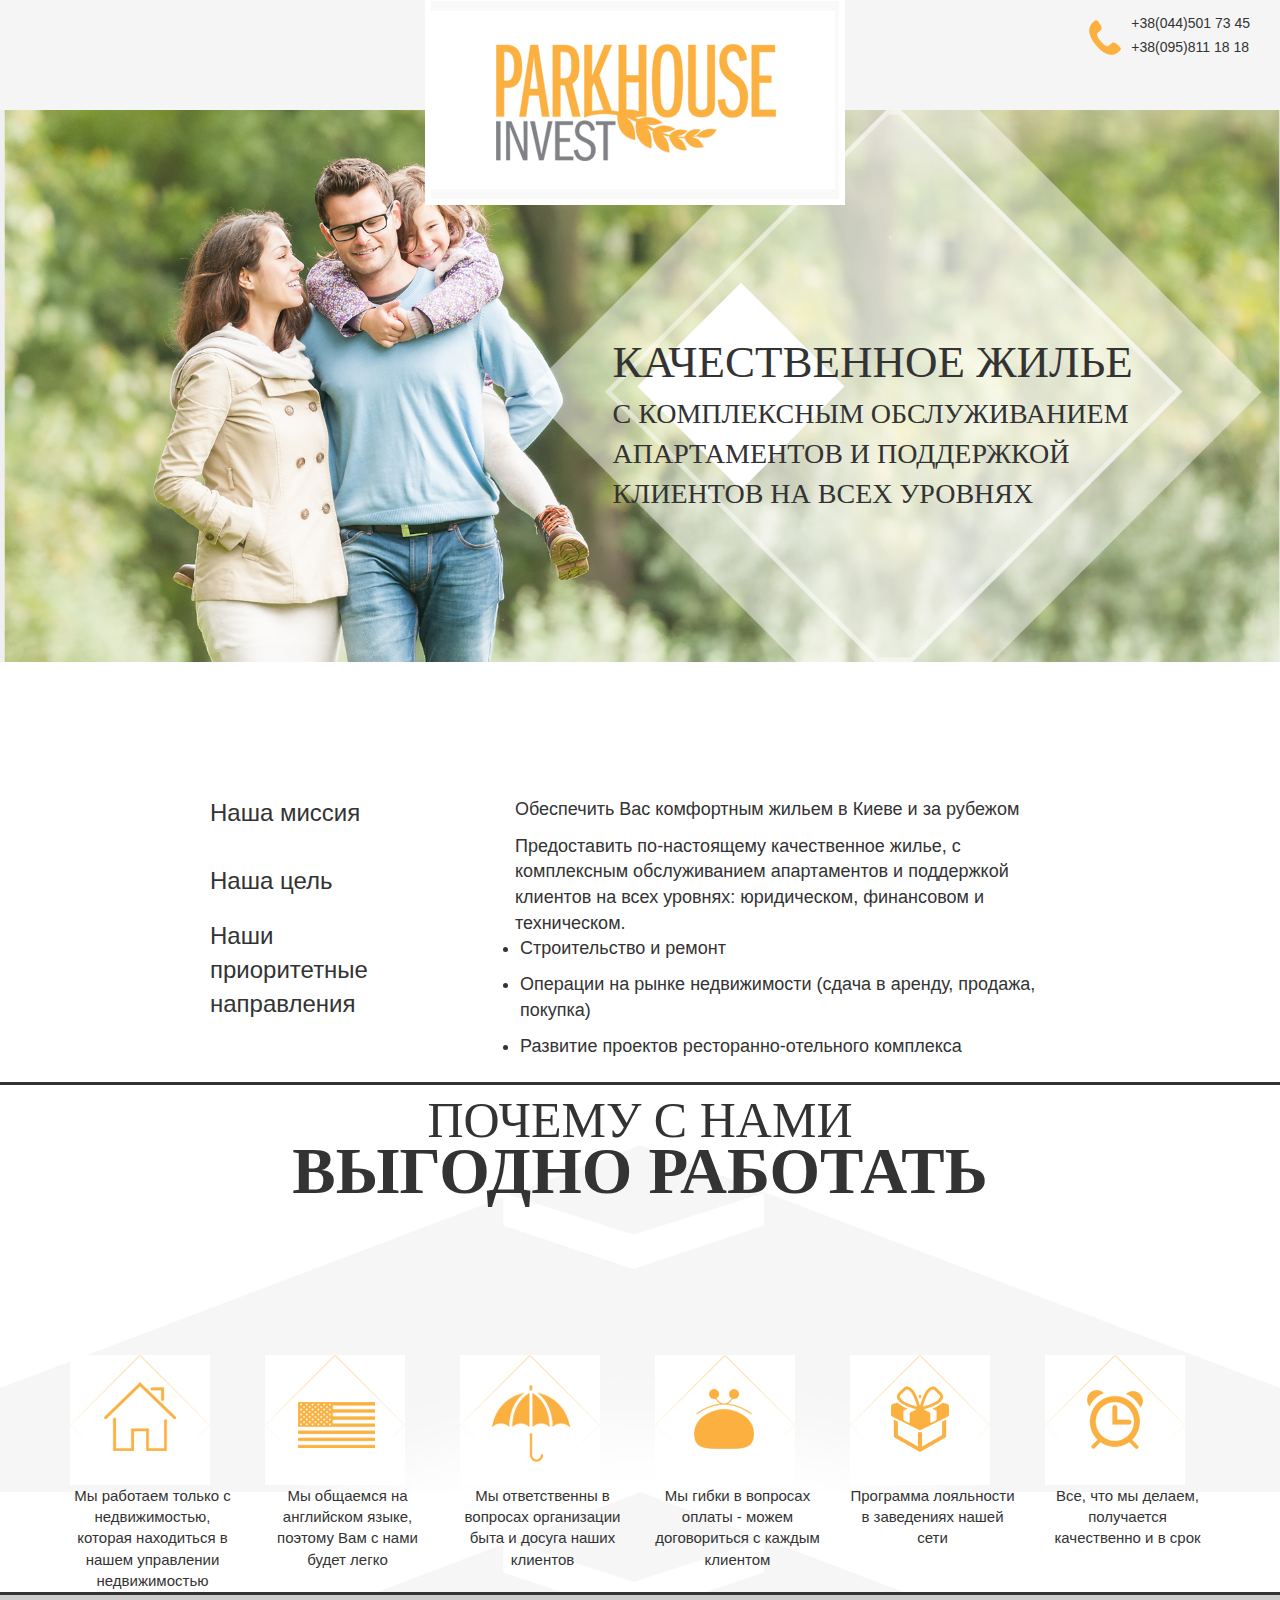
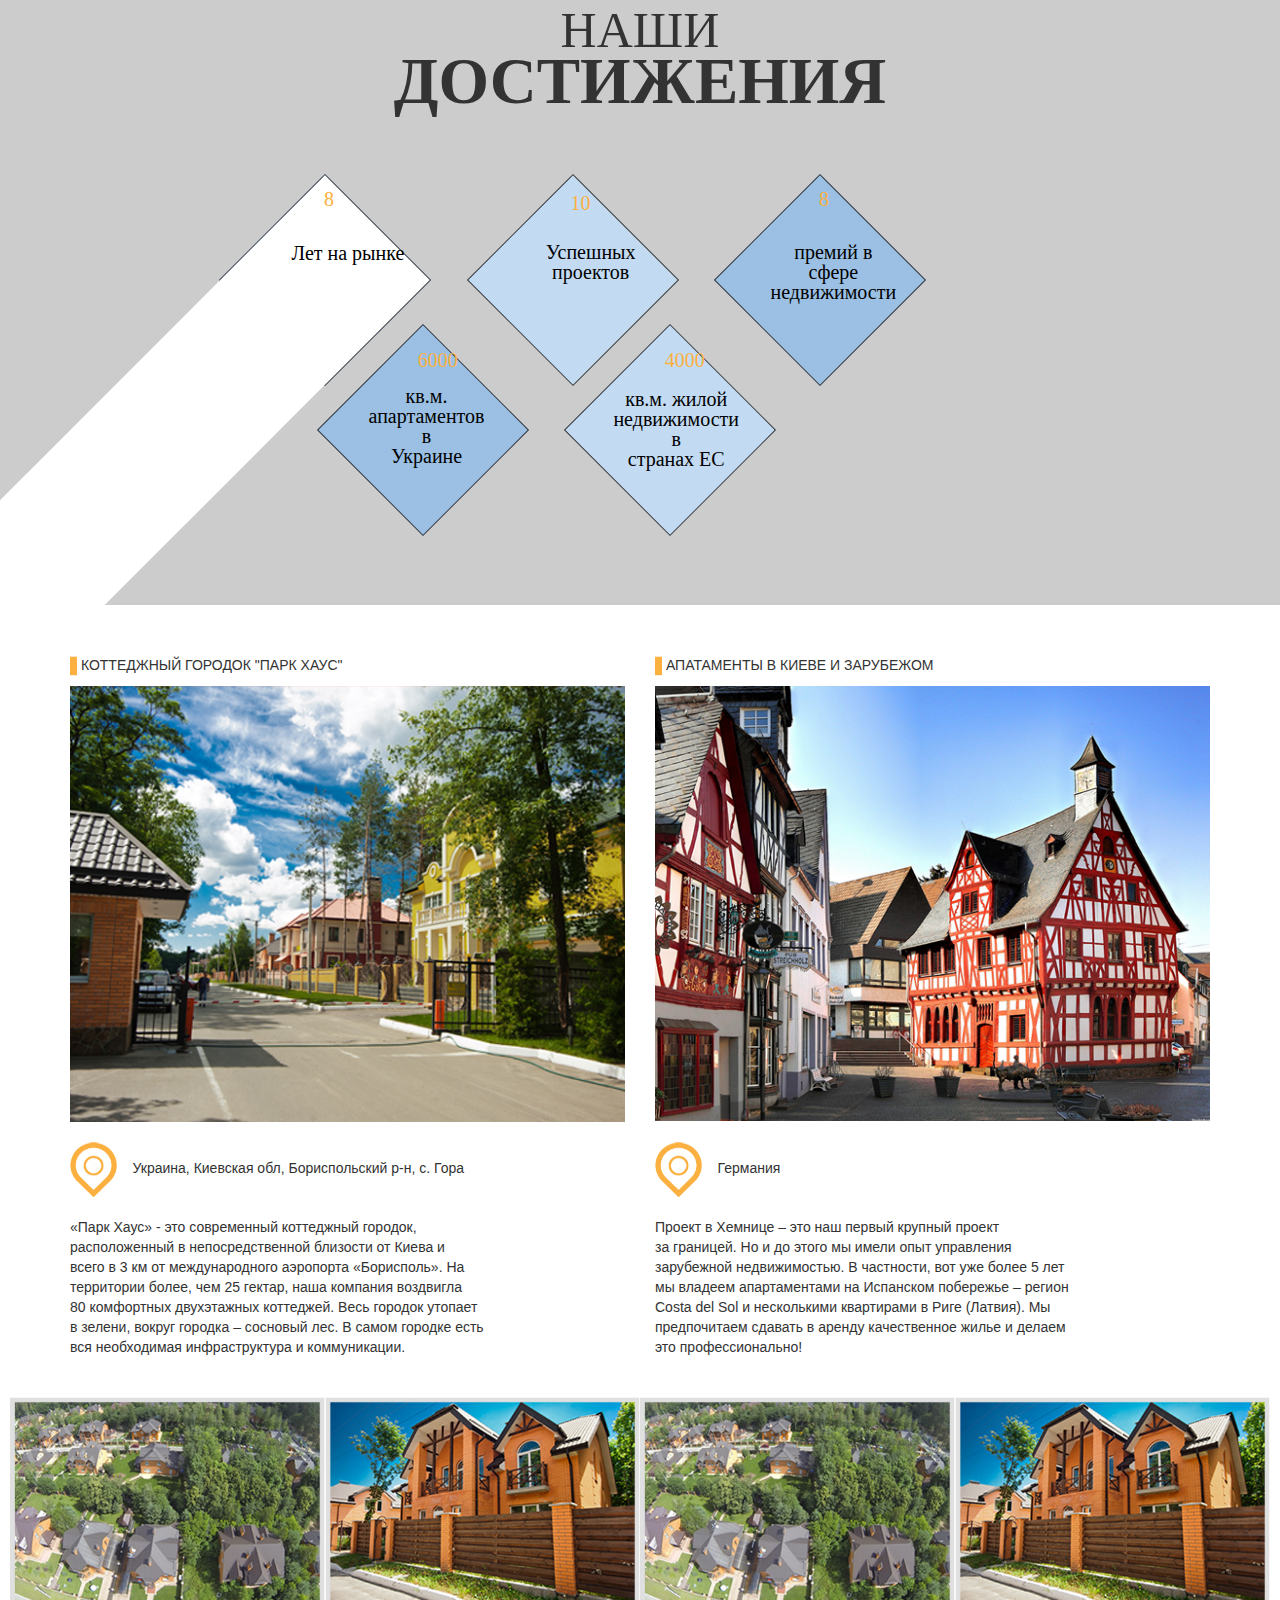
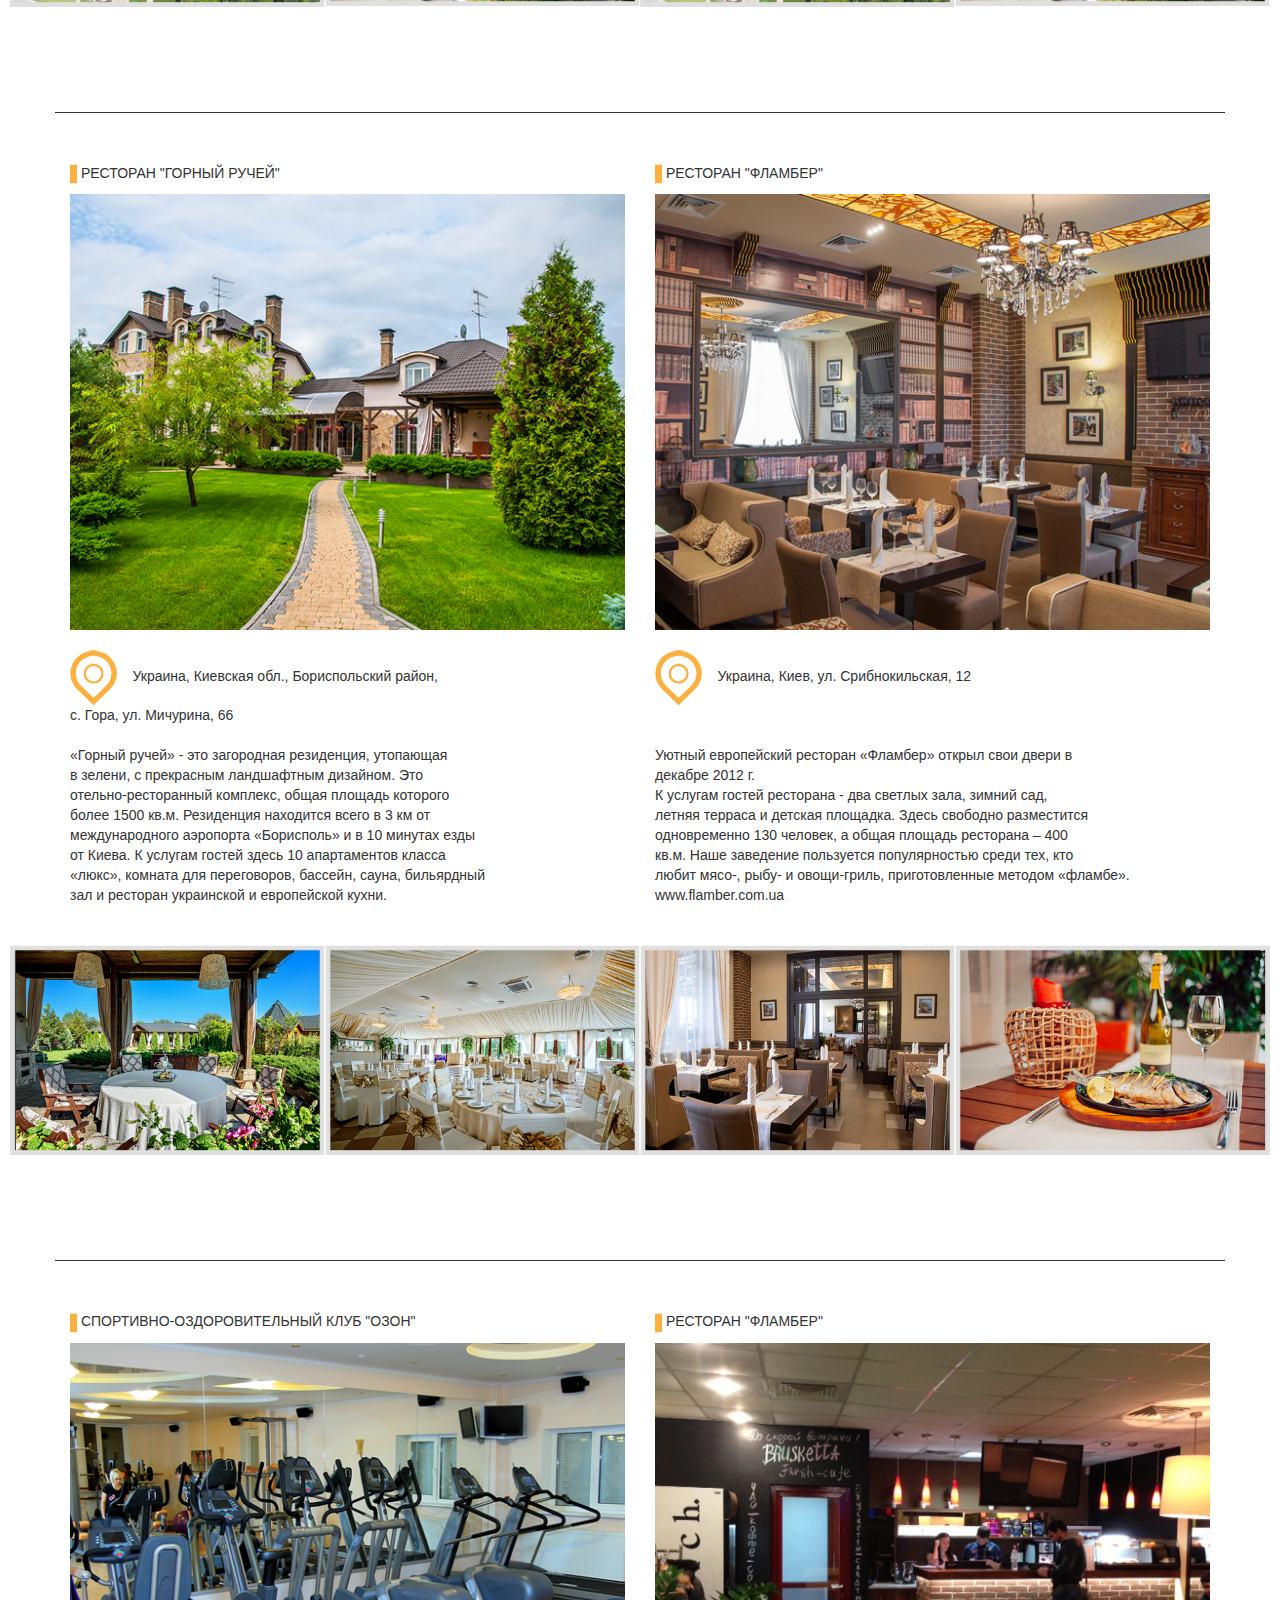
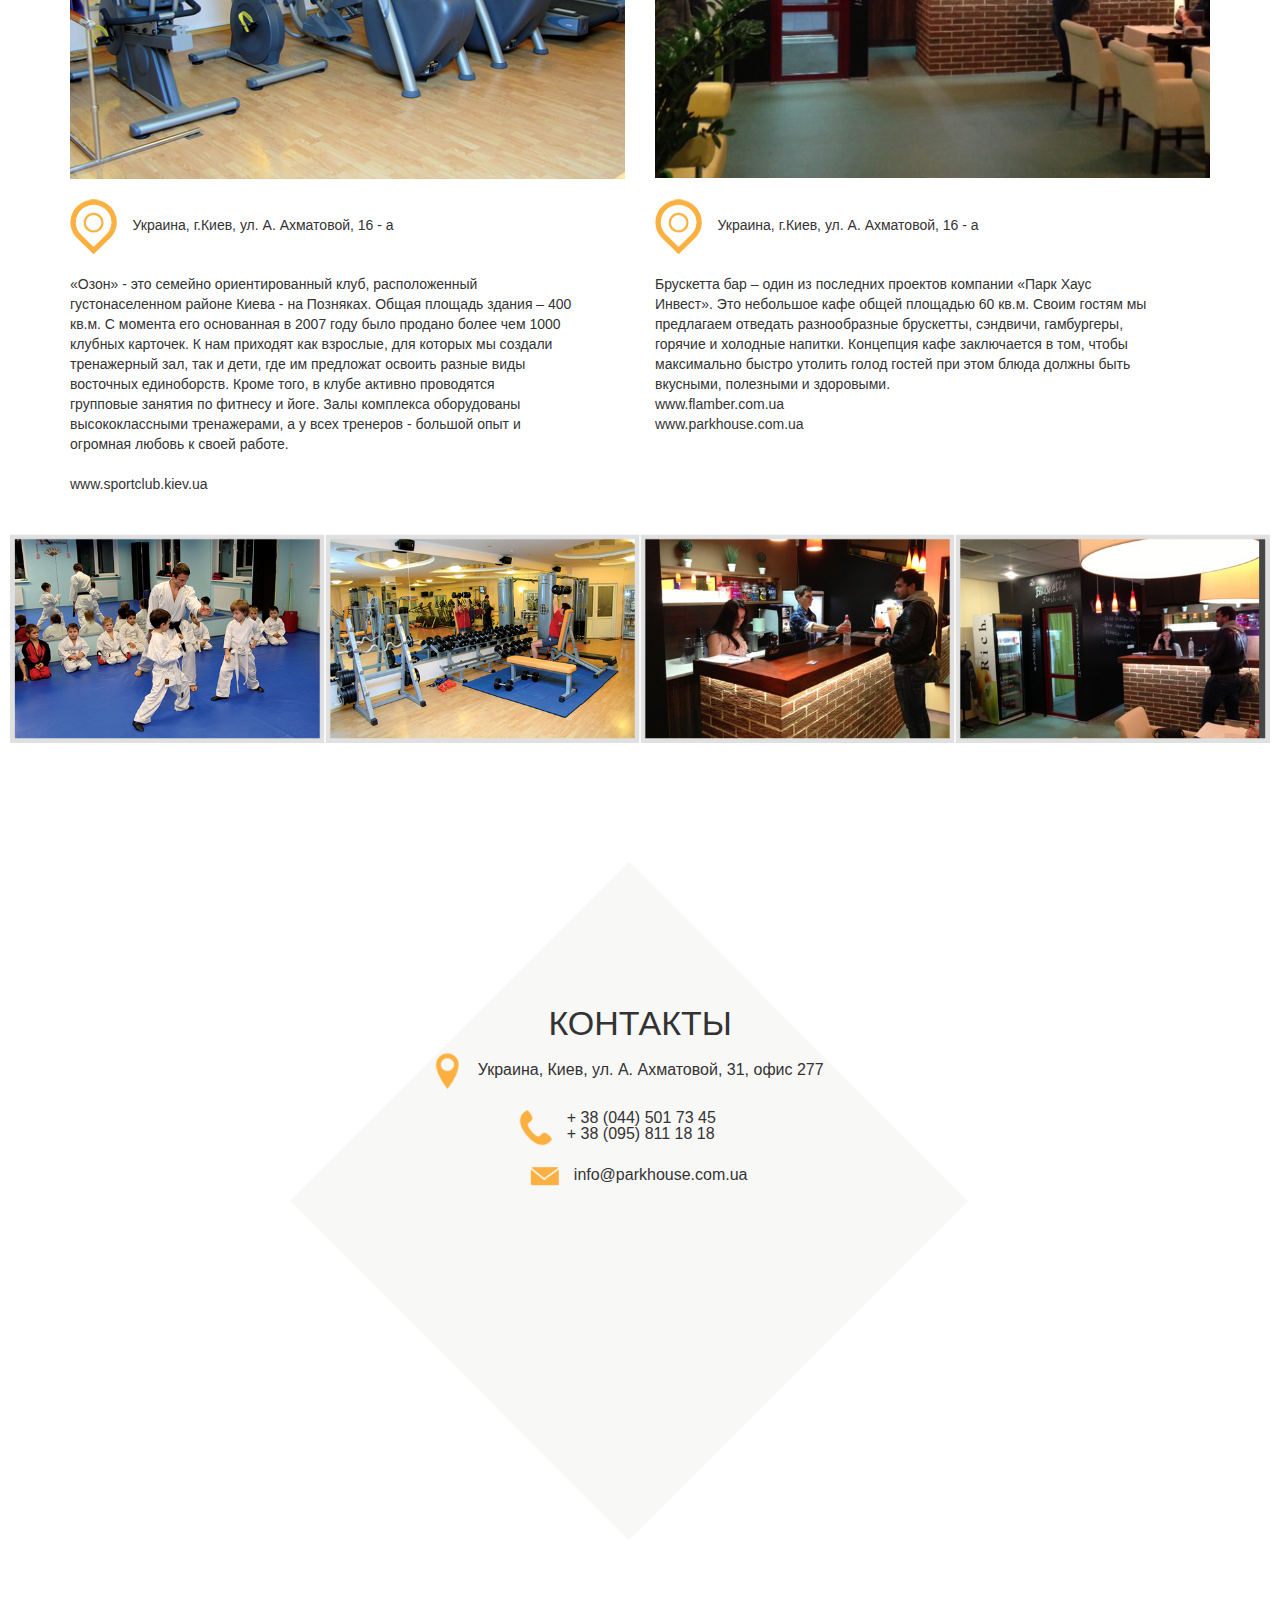
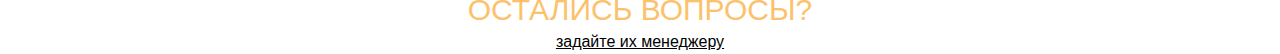
==== index.html @ f68d6eee "Initial commit" ====
<!DOCTYPE html>
<html>
<head lang="en">
    <link rel="stylesheet" href="css/style.css" />
    <link rel="stylesheet" href="css/bootstrap.css" />
    <meta charset="UTF-8">
    <title></title>
</head>
<body>
    <div class="header">
        <div class="all_phone">
        <div class="phone">
            <p class="number">+38(044)501 73 45</p>
            <p class="number">+38(095)811 18 18</p>
        </div>
        <div class="pli">
            <img class="phone_logo" src="images/phone.png" />
        </div>
        </div>
        <div class="wrapper_logo">
            <div class="logo">
                <img src="images/logo.jpg" />
            </div>
        </div>
    </div>

    <div class="slider">
        <div class="container all_text_slide">
            <div class="row">
        <div class="col-md-7 col-md-offset-5 text_slide">
            качественное жилье
        </div><br/>
<div class="col-md-7 col-md-offset-5 text_slide2">
    с комплексным обслуживанием <br/>
    апартаментов и поддержкой <br/>
    клиентов на всех уровнях
</div>
            </div>
        </div>
        <div class="bg_slide">
        <img class="slid_img" src="images/slide.jpg" />
    </div>
        </div>


    <div class="container our_missoins">
        <div class="row">
            <div class="wrapper_mis">
        <div class="col-md-3 col-md-offset-2">
        <span class="mission">
            Наша миссия
            </span>
        </div></br></br>
        <div class="col-md-3 col-md-offset-2">
            <span class="mission">Наша цель</span>
        </div></br>

        <div class="col-md-3 col-md-offset-2">
        <span class="mission2">Наши </br> приоритетные
            </br> направления</span>
        </div>
            </div>
        </div>
    </div>

    <!--Следующий контейнер -->
            <div class="container our_all">
                <div class="row">
                    <div class="col-md-6 col-md-offset-4">
                <span class="our_mission">
                    Обеспечить Вас комфортным жильем в Киеве и за рубежом
                </span></div>  </br></br></br>
                    <div class="col-md-6 col-md-offset-4">
                <span class="our_target">
                    Предоставить по-настоящему качественное жилье, с комплексным обслуживанием
                    апартаментов и поддержкой клиентов на всех уровнях: юридическом, финансовом и техническом.
                </span>
                    </div>
            </div>
                <div class="col-md-6 col-md-offset-4 our_direction">
                <li>
                    <ul>Строительство и ремонт</ul>
                </li>
                <li>
                    <ul>Операции на рынке недвижимости (сдача в аренду, продажа, покупка)</ul>
                </li>
                <li>
                    <ul>Развитие проектов ресторанно-отельного комплекса</ul>
                </li>
            </div>
            </div>
              <!--Конец контейнера -->
    <div class="block2_border">
    </div>
        <div class="container block3">
<div class="row">
    <div class="col-md-12">
            <span class="why_with_us">Почему с нами</span>
    </div></br>
    <div class="col-md-12">
            <span class="why_with_us why_we_bold">Выгодно работать</span>
    </div>
    </div>
        </div>
    <div class="block_background">
    </div>
    <div class="container utp">
        <div class="row">
            <div class="col-md-2">
                <img src="images/why_us1.jpg" alt="">
                <span class="why_we">Мы работаем только с недвижимостью, которая
                находиться в нашем управлении недвижимостью</span>
            </div>
            <div class="col-md-2">
                <img src="images/why_us2.jpg" alt="">
                <span class="why_we">Мы общаемся на английском языке,
                    поэтому Вам с нами будет легко</span>
            </div>
            <div class="col-md-2">
                <img src="images/why_us3.jpg" alt="">
                <span class="why_we">Мы ответственны в вопросах организации
                быта и досуга наших клиентов</span>
            </div>
            <div class="col-md-2">
                <img src="images/why_us4.jpg" alt="">
                <span class="why_we">Мы гибки в вопросах оплаты -
                можем договориться с каждым клиентом</span>
            </div>
            <div class="col-md-2">
                <img src="images/why_us5.jpg" alt="">
                <span class="why_we">Программа лояльности в заведениях нашей сети</span>
            </div>
            <div class="col-md-2">
                <img src="images/why_us6.jpg" alt="">
                <span class="why_we">Все, что мы делаем, получается качественно  и в срок</span>
            </div>
        </div>
    </div>
    <div class="block2_border2">
    </div>
<div class="all_block3">
    <div class="container block3">
        <div class="row">
            <div class="col-md-12">
                <span class="why_with_us">Наши</span>
            </div></br>
            <div class="col-md-12">
                <span class="why_with_us why_we_bold">достижения</span>
            </div>
        </div>
    </div>
<div class="our_decisions">
    <div class="container">
        <div class="row">
            <div class="col-md-2 col-md-offset-2 blue_8" style="
    position: relative;
    z-index: 3;
">
  
  <div class="tale" style="
    position: absolute;
    top: 0;
    left: 0;
    width:  100%;
    height: 700px;
    background-color: white;
    /* z-index: 2; */
"></div>
            <div class="content">
                <span class="figure">8</span><br>
                <span class="figure figure2">Лет на рынке</span>
    </div></div>
            <div class="col-md-2 col-md-offset-1 blue_10">
                <span class="figure">10</span></br>
                <span class="figure figure2">Успешных проектов</span>
            </div>
            <div class="col-md-2 col-md-offset-1 blue_8">
                <span class="figure">8</span></br>
                <span class="figure figure2">премий в сфере</br>недвижимости</span>
            </div>
        </div>
    </div>
	<!--Следующий контейнер ромбов_2 -->
	<div class="container">
        <div class="row">
            <div class="col-md-2 col-md-offset-3 blue_8">
                <span class="figure">6000</span></br>
                <span class="figure figure2">кв.м.</br> апартаментов в</br> Украине</span>
            </div>
            <div class="col-md-2 col-md-offset-1 blue_10">
                <span class="figure">4000</span></br>
                <span class="figure figure2">кв.м. жилой</br> недвижимости в</br> странах ЕС</span>
            </div>
        </div>
    </div>
</div>
</div>
<!--Следующий блок! -->

<div class="block5">
    <div class="kot_gor_ph">
        <div class="container">
            <div class="row">
                <div class="col-md-6 text_block5">
                    <img src="images/yellow_pr.jpg" alt=""/>
                    Коттеджный городок "Парк Хаус"</div>
                <div class="col-md-6 text_block5">
                    <img src="images/yellow_pr.jpg" alt=""/>
                    Апатаменты в Киеве и зарубежом</div>
            </div>
        </div>
    </div>
    <div class="container block5_img">
        <div class="row">
            <div class="col-md-6"><img class="img-responsive" src="images/park_house.jpg" alt=""/></div>
            <div class="col-md-6"><img class="img-responsive" src="images/park_house2.jpg" alt=""/></div>
        </div>
    </div>
</div>

<div class="container">
    <div class="row">
        <div class="col-md-6"><img src="images/mayak.jpg" alt=""/>&nbsp &nbsp
            Украина, Киевская обл, Бориспольский р-н, с. Гора
        </div>
        <div class="col-md-6"><img src="images/mayak.jpg" alt=""/>&nbsp &nbsp
            Германия
        </div>
    </div>
</div>

    <div class="container text_opisanie">
        <div class="row">
            <div class="col-md-6">
                «Парк Хаус» - это современный коттеджный городок,</br>
                расположенный в непосредственной близости  от Киева и</br>
                всего в 3 км от международного аэропорта «Борисполь». На</br>
                территории  более, чем 25 гектар, наша компания воздвигла</br>
                80 комфортных двухэтажных коттеджей. Весь городок утопает</br>
                в зелени, вокруг городка – сосновый лес. В самом городке есть </br>
                вся необходимая инфраструктура и коммуникации.</br>
            </div>
            <div class="col-md-6">
                Проект в Хемнице – это наш первый крупный проект</br>
                за границей. Но и до этого мы имели опыт управления</br>
                зарубежной недвижимостью. В частности, вот уже более 5 лет</br>
                мы владеем апартаментами на Испанском побережье – регион</br>
                Costa del Sol и несколькими квартирами в Риге (Латвия). Мы</br>
                предпочитаем сдавать в аренду качественное жилье и делаем </br>
                это профессионально!
            </div>
        </div>
    </div>
<!--Слайдер -->
    <div class="slider_img">
        <div class="slider_img">
            <div class="item">
                <div class="wrapp">
                    <img class="img-slide" src="images/slide_1.jpg" alt=""/>
                    <div class="onhover">
                        <a href="#">
                        <div class="zoom"></div></a>
                    </div>
                </div>
            </div>
            <div class="item">
                <div class="wrapp">
                    <img class="img-slide" src="images/slide_2.jpg" alt=""/>
                    <div class="onhover">
                        <a href="#"><div class="zoom"></div></a>
                    </div>
                </div>
            </div>
            <div class="item">
                <div class="wrapp">
                    <img class="img-slide" src="images/slide_1.jpg" alt=""/>
                    <div class="onhover">
                        <a href="#"> <div class="zoom"></div></a>
                    </div>
                </div>
            </div>
            <div class="item">
                <div class="wrapp">
                    <img class="img-slide" src="images/slide_2.jpg" alt=""/>
                    <div class="onhover">
                        <a href="#"> <div class="zoom"></div></a>
                    </div>
                </div>
            </div>
        </div>
    </div>
<div class="container hr"></div>

<!--Блок 6 (такой же как и пятый) -->
    <div class="block5">
        <div class="kot_gor_ph">
            <div class="container">
                <div class="row">
                    <div class="col-md-6 text_block5">
                        <img src="images/yellow_pr.jpg" alt=""/>
                        Ресторан "Горный ручей"</div>
                    <div class="col-md-6 text_block5">
                        <img src="images/yellow_pr.jpg" alt=""/>
                        Ресторан "Фламбер"</div>
                </div>
            </div>
        </div>
        <div class="container block5_img">
            <div class="row">
                <div class="col-md-6"><img class="img-responsive" src="images/block_6.jpg" alt=""/></div>
                <div class="col-md-6"><img class="img-responsive" src="images/block_6_1.jpg" alt=""/></div>
            </div>
        </div>
    </div>

    <div class="container">
        <div class="row">
            <div class="col-md-6"><img src="images/mayak.jpg" alt=""/>&nbsp &nbsp
                Украина, Киевская обл., Бориспольский район, </br>
                с. Гора, ул. Мичурина, 66
            </div>
            <div class="col-md-6"><img src="images/mayak.jpg" alt=""/>&nbsp &nbsp
                Украина, Киев, ул. Срибнокильская, 12
            </div>
        </div>
    </div>

    <div class="container text_opisanie">
        <div class="row">
            <div class="col-md-6">
                «Горный ручей» - это загородная резиденция, утопающая</br>
                в зелени, с прекрасным ландшафтным дизайном. Это </br>
                отельно-ресторанный комплекс, общая площадь которого </br>
                более 1500 кв.м. Резиденция находится всего в 3 км от </br>
                международного аэропорта «Борисполь» и в 10 минутах езды </br>
                от Киева. К услугам гостей  здесь 10 апартаментов класса </br>
                «люкс», комната для переговоров, бассейн, сауна, бильярдный </br>
                зал и ресторан украинской и европейской кухни.
            </div>
            <div class="col-md-6">
                Уютный европейский ресторан «Фламбер» открыл свои двери в</br>
                декабре 2012 г.</br>
                К услугам гостей ресторана -  два светлых зала, зимний сад,</br>
                летняя терраса и детская площадка. Здесь свободно разместится </br>
                одновременно 130 человек, а общая площадь ресторана – 400 </br>
                кв.м. Наше заведение пользуется популярностью среди тех, кто </br>
                любит мясо-, рыбу- и овощи-гриль, приготовленные методом «фламбе».</br>
                www.flamber.com.ua
            </div>
        </div>
    </div>
    <!--Слайдер -->
    <div class="slider_img">
        <div class="item">
            <div class="wrapp">
                <img class="img-slide" src="images/slide6_1.jpg" alt=""/>
                <div class="onhover">
                    <a href="#"> <div class="zoom"></div>  </a>
                </div>
            </div>
        </div>
        <div class="item">
            <div class="wrapp">
                <img class="img-slide" src="images/slide6_2.jpg" alt=""/>
                <div class="onhover">
                    <a href="#"> <div class="zoom"></div></a>
                </div>
            </div>
        </div>
        <div class="item">
            <div class="wrapp">
                <img class="img-slide" src="images/slide6_3.jpg" alt=""/>
                <div class="onhover">
                    <a href="#"> <div class="zoom"></div></a>
                </div>
            </div>
        </div>
        <div class="item">
            <div class="wrapp">
                <img class="img-slide" src="images/slide6_4.jpg" alt=""/>
                <div class="onhover">
                    <a href="#"> <div class="zoom"></div></a>
                </div>
            </div>
        </div>
    </div>




    <div class="container hr"></div>
    <!--Блок 7 (такой же как и пятый) -->
    <div class="block5 block_7">
        <div class="kot_gor_ph">
            <div class="container">
                <div class="row">
                    <div class="col-md-6 text_block5">
                        <img src="images/yellow_pr.jpg" alt=""/>
                        Спортивно-оздоровительный клуб "Озон"</div>
                    <div class="col-md-6 text_block5">
                        <img src="images/yellow_pr.jpg" alt=""/>
                        Ресторан "Фламбер"</div>
                </div>
            </div>
        </div>
        <div class="container block5_img">
            <div class="row">
                <div class="col-md-6"><img class="img-responsive" src="images/sport_ozdorov.jpg" alt=""/></div>
                <div class="col-md-6"><img class="img-responsive" src="images/bar.jpg" alt=""/></div>
            </div>
        </div>
    </div>

    <div class="container">
        <div class="row">
            <div class="col-md-6"><img src="images/mayak.jpg" alt=""/>&nbsp &nbsp
                Украина, г.Киев, ул. А. Ахматовой, 16 - а
            </div>
            <div class="col-md-6"><img src="images/mayak.jpg" alt=""/>&nbsp &nbsp
                Украина, г.Киев, ул. А. Ахматовой, 16 - а
            </div>
        </div>
    </div>

    <div class="container text_opisanie">
        <div class="row">
            <div class="col-md-6">
                «Озон» - это семейно ориентированный клуб, расположенный </br>
                густонаселенном районе Киева - на Позняках. Общая площадь здания – 400 </br>
                кв.м. С момента его основанная в 2007 году было продано более чем 1000 </br>
                клубных карточек. К нам приходят как взрослые, для которых мы создали </br>
                тренажерный зал, так  и дети, где им предложат освоить разные виды </br>
                восточных единоборств. Кроме того, в клубе активно проводятся </br>
                групповые занятия по фитнесу и йоге. Залы комплекса оборудованы </br>
                высококлассными тренажерами, а у всех тренеров - большой опыт и </br>
                огромная любовь к своей работе. </br> </br>

                www.sportclub.kiev.ua
            </div>
            <div class="col-md-6">
                Брускетта бар –  один из последних проектов компании «Парк Хаус </br>
                Инвест». Это небольшое кафе общей площадью 60 кв.м. Своим гостям мы </br>
                предлагаем отведать разнообразные брускетты, сэндвичи, гамбургеры, </br>
                горячие и холодные напитки. Концепция кафе заключается в том, чтобы </br>
                максимально быстро утолить голод гостей при этом блюда должны быть </br>
                вкусными, полезными и здоровыми. </br>
                www.flamber.com.ua </br>
                www.parkhouse.com.ua
            </div>
        </div>
    </div>
    <!--Слайдер 3 -->
    <div class="slider_img">
        <div class="item">
            <div class="wrapp">
                <img class="img-slide" src="images/slider3_1.jpg" alt=""/>
                <div class="onhover">
                    <a href="#">  <div class="zoom"></div></a>
                </div>
            </div>
        </div>
        <div class="item">
            <div class="wrapp">
                <img class="img-slide" src="images/slider3_2.jpg" alt=""/>
                <div class="onhover">
                    <a href="#"> <div class="zoom"></div></a>
                </div>
            </div>
        </div>
        <div class="item">
            <div class="wrapp">
                <img class="img-slide" src="images/slider3_3.jpg" alt=""/>
                <div class="onhover">
                    <a href="#">  <div class="zoom"></div></a>
                </div>
            </div>
        </div>
        <div class="item">
            <div class="wrapp">
                <img class="img-slide" src="images/slider3_4.jpg" alt=""/>
                <div class="onhover">
                    <a href="#">  <div class="zoom"></div></a>
                </div>
            </div>
        </div>
    </div>



<div class="map">

<div class="block_contact">
    <div class="wrapcont">

            <div class="textcont">
                <span class="cont cont_main">Контакты</span> </br>
               <div class="maya4">
                <img src="images/mayak.png" alt=""/>  <span class="cont cont2 cont_all">Украина, Киев, ул. А. Ахматовой, 31, офис 277</span></br>
               </div>
                <div class="phone-cont">
                <img src="images/phone_cont.png" alt=""/><span class="cont phone1 cont_all">+ 38 (044) 501 73 45</br>
                    + 38 (095) 811 18 18 </span></br>
                </div>
                <div class="mail">
                <img src="images/mail.png" alt=""/><span class="cont mail cont_all">info@parkhouse.com.ua</span>
                </div>
            </div>
    </div>
</div>
    <iframe src="https://www.google.com/maps/embed?pb=!1m18!1m12!1m3!1d2542.8044219913313!2d30.625267315875952!3d50.407482398340726!2m3!1f0!2f0!3f0!3m2!1i1024!2i768!4f13.1!3m3!1m2!1s0x40d4c5a8c06a48ad%3A0x4324210e18a8b81c!2z0LLRg9C7LiDQkNC90L3QuCDQkNGF0LzQsNGC0L7QstC-0ZcsIDMxLCDQmtC40ZfQsg!5e0!3m2!1sru!2sua!4v1444986812142" width="600" height="450" frameborder="0" style="border:0" allowfullscreen></iframe>

</div>

<div class="vopros_manag">
<div class="container">
    <div class="row">
        <div class="col-md-12">
            <div class="vopros ostalsa">Остались вопросы?</div>
        </div>
        </div>
</div>

    <div class="container">
        <div class="row">
            <div class="col-md-12">
                <div class="vopros manager"><a href="/">задайте их менеджеру</a></div>
            </div>
        </div>
    </div>
</div>


</body>
</html>

<!-- <div class="col-md-2 col-md-offset-2 blue_8" style="
    position: relative;
    z-index: 3;
">
  
  <div class="tale" style="
    position: absolute;
    top: 0;
    left: 0;
    width:  100%;
    height: 10000px;
    background-color: white;
    /* z-index: 2; */
"></div>
            <div class="content">
                <span class="figure">8</span><br>
                <span class="figure figure2">Лет на рынке</span>
    </div></div> -->
---- css/style.css ----
* {
    margin: 0;
    padding: 0;
}
.header{
    background-color: #f5f5f5;
}
body{background-color: white;}

.header .phone {
    float: right;
}
.header .logo{
    left: 0;
    position: absolute;
    z-index: 2;
}
.phone_logo{
    float: right;
    padding-right: 10px;
    margin-top: 20px;
}
.all_phone{
    margin-right: 30px;
    height: 110px;
}
.slid_img{
    width: 100%;
}
.all_text_slide{
    z-index: 2;
    position: relative;
    float: right;
    margin-top: 220px;
}
.bg_slide{
    position: absolute;
}
.text_slide{
    font-size: 45px;
    text-transform: uppercase;
    font-family: myriad pro;
}
.text_slide2{
    font-size: 28px;
    text-transform: uppercase;
    font-family: myriad pro;
}
.number{
    margin-top: 23px;
    line-height: 0.1;
}
.wrapper_logo{
    border: 6px solid white;
    padding: 10px;
    position: absolute;
    z-index: 999;
    left: 50%;
    margin-left: -215px;
    top: -5px;
    background-color: #faf9f9;
    height: 210px;
    width: 420px;
}
.block2_text{
    font-size: 26px;
    line-height: 70px;
}
.block_otd {
    line-height: 20px;
}
.text {
    border-right: 2px solid black;
    width: 200px;
}
.our_prior {
    border-right: 2px solid black;
    width: 200px;
    margin-top: 30px;
}
.our_all {
    margin: -265px 500px 0px 0px;
    float: right;
    font-size: 18px;
}
.our_direction{
    margin-top: 0px;
    font-size: 18px;
}
.block2{
    margin-left: 130px;
    height: 350px;
    margin-top: 140px;
}
.block2_border{
    border-bottom: 3px solid;
    margin-top: 60px;
}
.why_with_us{
    text-align: center;
    display: inherit;
    font-size: 50px;
    height: 20px;
    text-transform: uppercase;
    font-family: PTSans Regular;
}
.why_we_bold{
    font-size: 65px;
    font-weight: bold;
    margin-top: 20px;
}
.block_background{
    background-image: url("../images/bg_strelka.jpg");
    height: 450px;
    background-size: contain;
}
.why_we{
    text-align: center;
    display: inherit;
    font-size: 15px;
}
.utp {
    margin-top: -240px;
}
.our3{
    text-align: center;
    display: inherit;
    font-size: 40px;
    height: 20px;
}
.our_missons{
    margin-top: 400px;
}
.mission2 {
    margin-top: 20px;
    display: block;
}
.wrapper_mis{
    font-size: 24px;
}
.our_mission{
    margin-top: 40px;
    display: block;
}
.block2_border2{
    border-bottom: 3px solid;
}
.our_missoins {
    margin-top: 22%;
    display: inline-block;
}
.blue_8{
    width: 150px !important;
    height: 150px;
    border: 1px solid;
    background-color: #9bc0e4;
    transform: rotate(45deg);
}

.blue_10{
    width: 150px !important;
    height: 150px;
    border: 1px solid;
    background-color: #c3dbf2;
    transform: rotate(45deg);
}
.figure{
    transform: rotate(-45deg);
    display: inline-block;
	color: #fbb040;
	font-family: PTSans Bold;
font-size: 20px;
	}
.our_decisions{
    margin-top: 150px;
    height: 400px;
}
.all_block3{
    background-color: #ccc;
}
.figure2{
    color: #000;
    text-align: center;
    line-height: 20px;
}
.block5{
    margin-top: 50px;
}
.text_block5{
    text-transform: uppercase;
    padding-bottom: 10px;
}
.block5_img{
    padding-bottom: 20px;
}
.text_opisanie{
    padding-top: 20px;
}

.slider_img{
    margin-top: 40px;
    height: 275px;
}

.hr{
    border-bottom: 1px solid;
    margin-top: 40px;
    margin-bottom: 40px;
}

.wrapp{
    margin: 0 auto;
    padding: 0 10px;
}
.wrapp img{
    display: block;
    float: left;
    width: 25%;
}

.item .wrapp .onhover{
    opacity: 0;
    overflow:visible;
    border:0px solid rgba(0,0,0,0.7);
    box-sizing:border-box;
    transition: all 0.4s ease-in-out;
    height: 275px;
    display: inline;
    width: 410px;
    position: absolute;
}


.wrapp:hover .onhover{
    opacity: 1;
    border:138px solid rgba(0,0,0,0.7);
    position: absolute;
    width: 410px;
    height: 275px;

}

.zoom{
    width: 86px;
    height: 86px;
    background-image: url("../images/zoom.png");
    margin: 0 auto;
    background-repeat: no-repeat;
    border: 1px solid #e0e0e0;;
    background-position: 50% 50%;
    position: relative;
    top: -40px;
}
.map iframe {
    width: 100%;
    height: 685px;
}
.map {
    margin-top: 50px;
    position: relative;
}

.wrapcont{
    border: 5px solid #fff;
    width: 490px;
    height: 490px;
    position: absolute;
    transform: rotate(45deg);
    left: 30%;
    top: 97px;
    background: rgba(246, 246, 244, 0.75);
}

.textcont{
    transform: rotate(-45deg);
    line-height: 40px;
}

.cont_main{
    font-size: 34px;
    text-transform: uppercase;
    margin-left: 12%;
}
.phone-cont{
    float: right;
    margin-right: 255px;
    margin-top: 20px;
}
.phone-cont img{
    float: left;
}
.phone1 {
    line-height: 1;
    float: right;
}
.mail{
    margin-top: 65px;
    padding-left: 40px;
}
.cont{    padding-left: 15px;}
.maya4 img{    margin-left: -55px;}
.cont_all{font-size: 16px;}
.vopros{  text-align: center;  }
.ostalsa{
    text-transform: uppercase;
    font-size: 30px;
    color: #fcc26b;
}

.manager a{
    color: #000000;
    font-size: 16px;
    text-decoration: underline;
}
.vopros_manag{
    margin-top: 40px;
}
.cont_main {
    padding-left: 0;
}
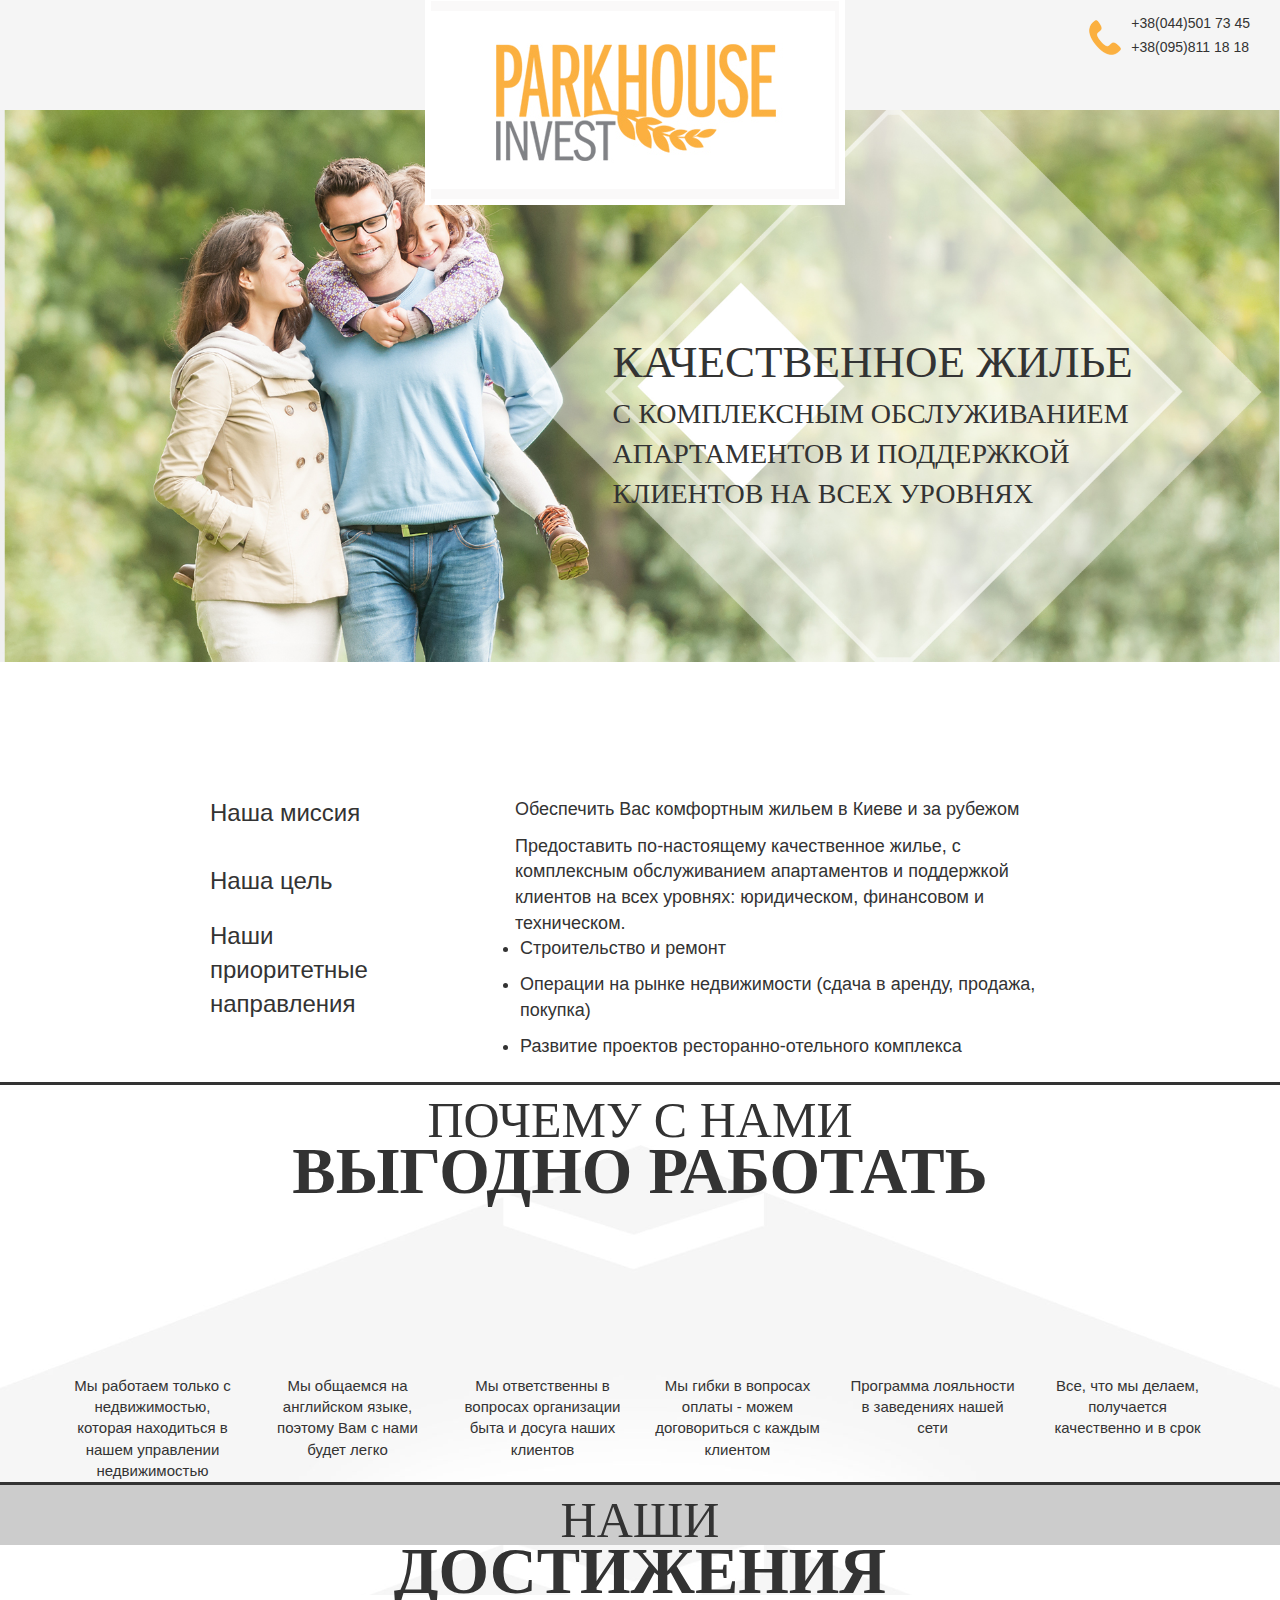
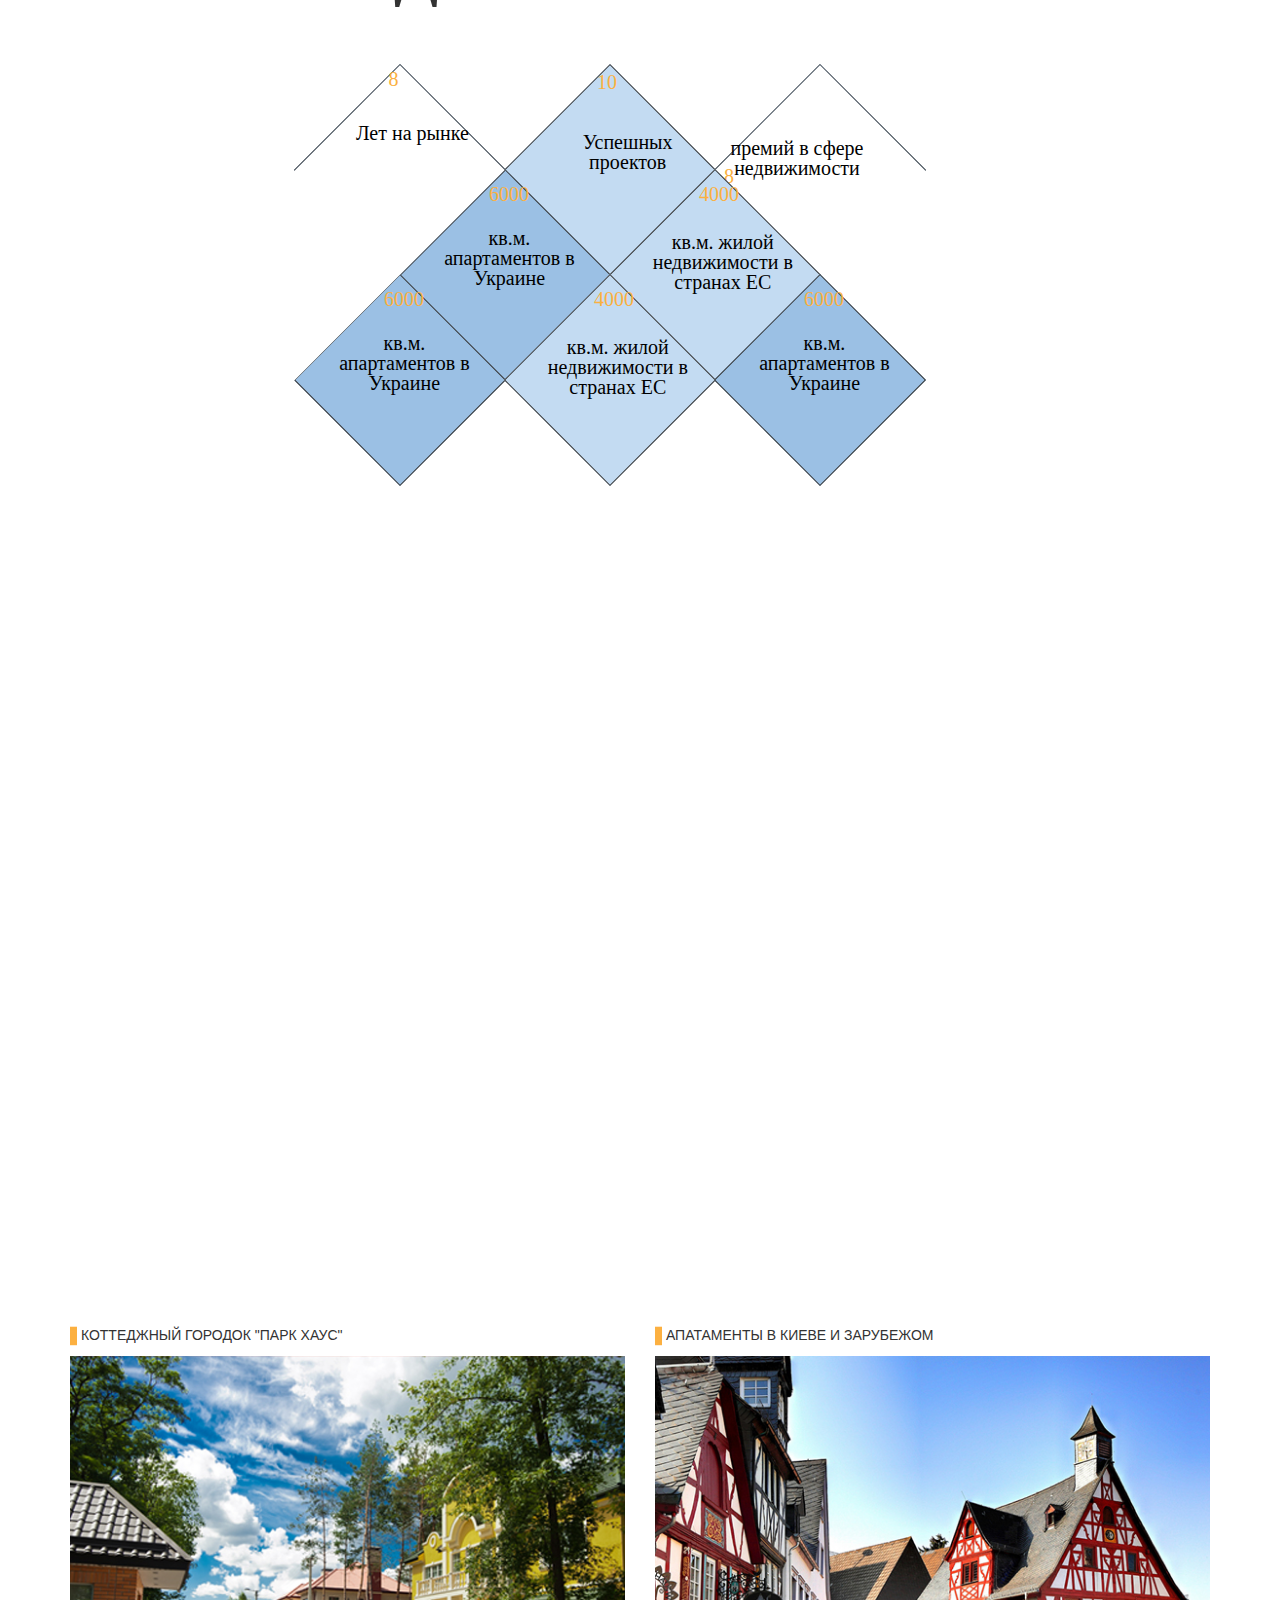
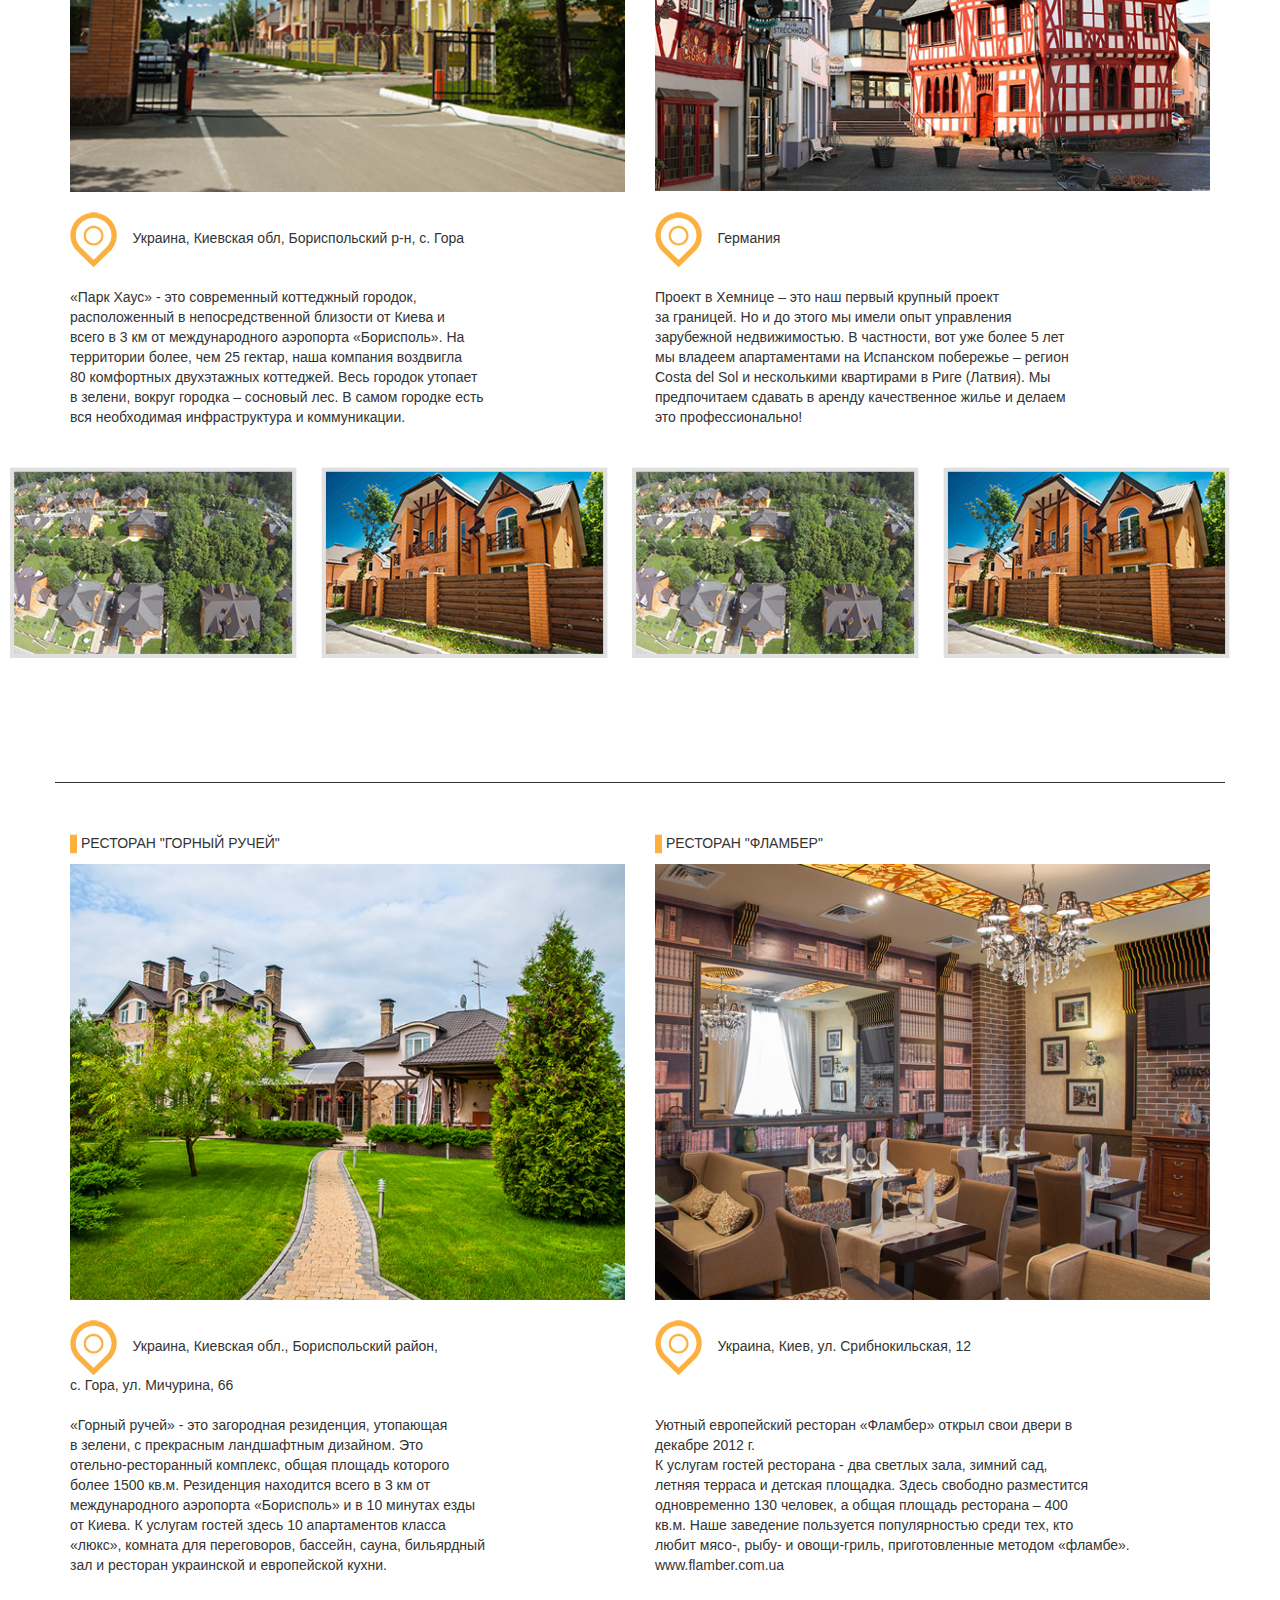
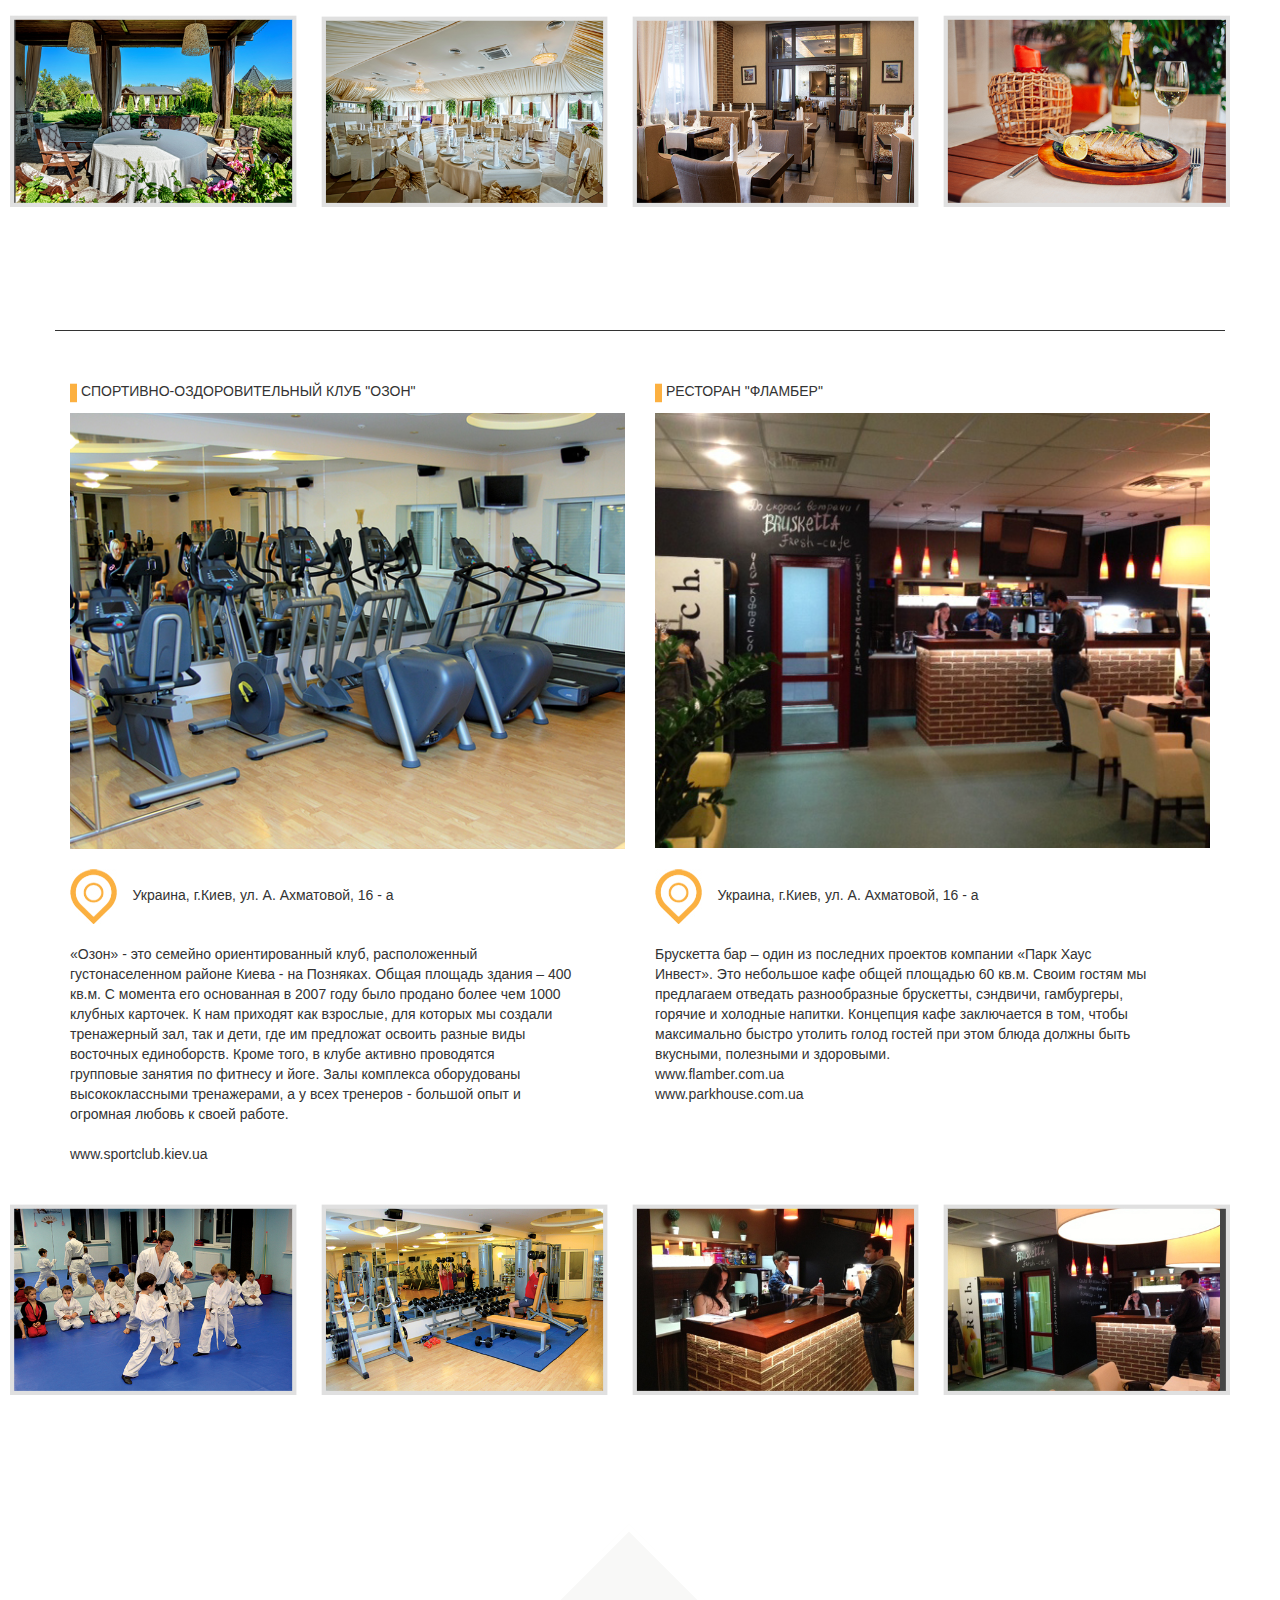
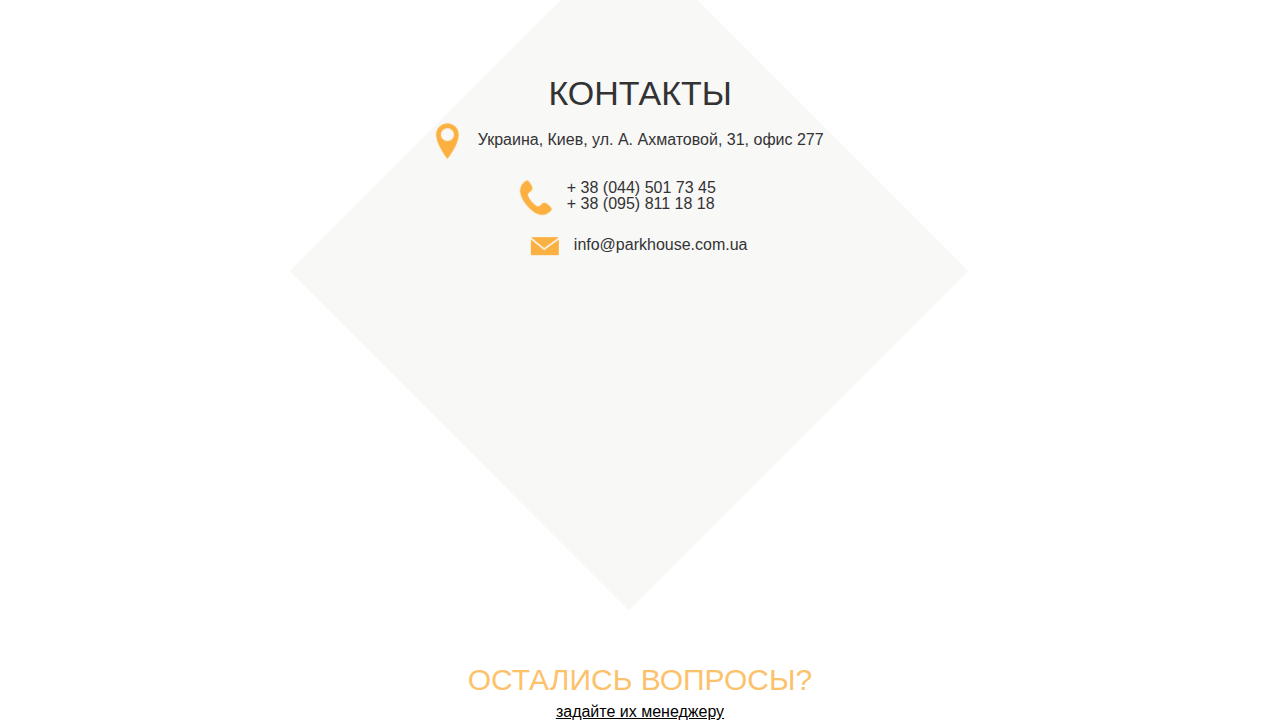
==== commit 9a71a716: "2-st" ====
--- a/index.html
+++ b/index.html
@@ -107,31 +107,31 @@
     <div class="container utp">
         <div class="row">
             <div class="col-md-2">
-                <img src="images/why_us1.jpg" alt="">
+                <img src="images/why_us1.png" alt="">
                 <span class="why_we">Мы работаем только с недвижимостью, которая
                 находиться в нашем управлении недвижимостью</span>
             </div>
             <div class="col-md-2">
-                <img src="images/why_us2.jpg" alt="">
+                <img src="images/why_us2.png" alt="">
                 <span class="why_we">Мы общаемся на английском языке,
                     поэтому Вам с нами будет легко</span>
             </div>
             <div class="col-md-2">
-                <img src="images/why_us3.jpg" alt="">
+                <img src="images/why_us3.png" alt="">
                 <span class="why_we">Мы ответственны в вопросах организации
                 быта и досуга наших клиентов</span>
             </div>
             <div class="col-md-2">
-                <img src="images/why_us4.jpg" alt="">
+                <img src="images/why_us4.png" alt="">
                 <span class="why_we">Мы гибки в вопросах оплаты -
                 можем договориться с каждым клиентом</span>
             </div>
             <div class="col-md-2">
-                <img src="images/why_us5.jpg" alt="">
+                <img src="images/why_us5.png" alt="">
                 <span class="why_we">Программа лояльности в заведениях нашей сети</span>
             </div>
             <div class="col-md-2">
-                <img src="images/why_us6.jpg" alt="">
+                <img src="images/why_us6.png" alt="">
                 <span class="why_we">Все, что мы делаем, получается качественно  и в срок</span>
             </div>
         </div>
@@ -140,62 +140,95 @@
     </div>
 <div class="all_block3">
     <div class="container block3">
-        <div class="row">
-            <div class="col-md-12">
+
+            <div class="row">
+                    <div class="col-md-12">
+
                 <span class="why_with_us">Наши</span>
             </div></br>
             <div class="col-md-12">
                 <span class="why_with_us why_we_bold">достижения</span>
             </div>
-        </div>
-    </div>
+                </div>
+            </div>
+        </div>
+    </div>
+
+    <!--Block Decisions! -->
 <div class="our_decisions">
-    <div class="container">
-        <div class="row">
-            <div class="col-md-2 col-md-offset-2 blue_8" style="
+<div class="wrap_dec">
+            <div class="blue_8" style="
     position: relative;
-    z-index: 3;
-">
-  
+    z-index: 3;">
   <div class="tale" style="
     position: absolute;
     top: 0;
     left: 0;
     width:  100%;
-    height: 700px;
+    height: 1000px;
     background-color: white;
-    /* z-index: 2; */
-"></div>
-            <div class="content">
+    /* z-index: 2; */">
+
+  </div>
+                <div class="content">
                 <span class="figure">8</span><br>
                 <span class="figure figure2">Лет на рынке</span>
-    </div></div>
-            <div class="col-md-2 col-md-offset-1 blue_10">
+                </div>
+            </div>
+            <div class="blue_10">
                 <span class="figure">10</span></br>
                 <span class="figure figure2">Успешных проектов</span>
             </div>
-            <div class="col-md-2 col-md-offset-1 blue_8">
-                <span class="figure">8</span></br>
-                <span class="figure figure2">премий в сфере</br>недвижимости</span>
-            </div>
-        </div>
-    </div>
+
+            <div class="blue_8 blue_8_tale">
+                <div class="tale" style="
+            position: absolute;
+            top: 0;
+            left: 0;
+            width:  100%;
+            height: 1500px;
+            background-color: white;
+            /* z-index: 2; */"></div>
+                <span class="figure1">8</span></br>
+                <span class="figure1 figure12">премий в сфере</br>недвижимости</span>
+            </div>
+        </div>
+</div>
+
 	<!--Следующий контейнер ромбов_2 -->
-	<div class="container">
-        <div class="row">
-            <div class="col-md-2 col-md-offset-3 blue_8">
+<div class="our_decisions2">
+    <div class="wrap_dec">
+            <div class="blue_8">
                 <span class="figure">6000</span></br>
                 <span class="figure figure2">кв.м.</br> апартаментов в</br> Украине</span>
             </div>
-            <div class="col-md-2 col-md-offset-1 blue_10">
+            <div class="blue_10">
                 <span class="figure">4000</span></br>
                 <span class="figure figure2">кв.м. жилой</br> недвижимости в</br> странах ЕС</span>
             </div>
-        </div>
-    </div>
-</div>
-</div>
-<!--Следующий блок! -->
+    </div>
+</div>
+    <!--Следующий контейнер ромбов_3 -->
+<div class="our_decisions3">
+    <div class="wrap_dec">
+            <div class="blue_8">
+                <span class="figure">6000</span></br>
+                <span class="figure figure2">кв.м.</br> апартаментов в</br> Украине</span>
+            </div>
+            <div class="blue_10">
+                <span class="figure">4000</span></br>
+                <span class="figure figure2">кв.м. жилой</br> недвижимости в</br> странах ЕС</span>
+            </div>
+            <div class="blue_8">
+                <span class="figure">6000</span></br>
+                <span class="figure figure2">кв.м.</br> апартаментов в</br> Украине</span>
+            </div>
+    </div>
+</div>
+
+</div>
+    <!--Следующий блок! -->
+
 
 <div class="block5">
     <div class="kot_gor_ph">
@@ -218,6 +251,7 @@
     </div>
 </div>
 
+
 <div class="container">
     <div class="row">
         <div class="col-md-6"><img src="images/mayak.jpg" alt=""/>&nbsp &nbsp
@@ -253,7 +287,7 @@
     </div>
 <!--Слайдер -->
     <div class="slider_img">
-        <div class="slider_img">
+
             <div class="item">
                 <div class="wrapp">
                     <img class="img-slide" src="images/slide_1.jpg" alt=""/>
@@ -287,7 +321,6 @@
                     </div>
                 </div>
             </div>
-        </div>
     </div>
 <div class="container hr"></div>
 
--- a/css/style.css
+++ b/css/style.css
@@ -164,6 +164,24 @@
     background-color: #c3dbf2;
     transform: rotate(45deg);
 }
+.blue_8_tale{
+    transform: rotate(-45deg);
+}
+.figure1{
+    transform: rotate(45deg);
+    display: inline-block;
+    color: #fbb040;
+    font-family: PTSans Bold;
+    font-size: 20px;
+}
+.figure12{
+    color: #000;
+    text-align: center;
+    line-height: 20px;
+}
+
+
+
 .figure{
     transform: rotate(-45deg);
     display: inline-block;
@@ -173,7 +191,7 @@
 	}
 .our_decisions{
     margin-top: 150px;
-    height: 400px;
+    height: 105px;
 }
 .all_block3{
     background-color: #ccc;
@@ -200,6 +218,7 @@
 .slider_img{
     margin-top: 40px;
     height: 275px;
+    width: 100%;
 }
 
 .hr{
@@ -215,7 +234,7 @@
 .wrapp img{
     display: block;
     float: left;
-    width: 25%;
+    width: 100%;
 }
 
 .item .wrapp .onhover{
@@ -225,9 +244,9 @@
     box-sizing:border-box;
     transition: all 0.4s ease-in-out;
     height: 275px;
-    display: inline;
     width: 410px;
     position: absolute;
+    float: left;
 }
 
 
@@ -235,8 +254,7 @@
     opacity: 1;
     border:138px solid rgba(0,0,0,0.7);
     position: absolute;
-    width: 410px;
-    height: 275px;
+    width: 23%;
 
 }
 
@@ -318,14 +336,39 @@
 .cont_main {
     padding-left: 0;
 }
-
-
-
-
-
-
-
-
-
-
-
+.item{
+    width: 24%;
+    display: inline-block;
+}
+/* Новый идиотский блок */
+.our_decisions, .our_decisions2, .our_decisions3{
+    width: 100%;
+    display: inline-flex;
+}
+.blue8, .blue_10, .blue_8{
+    margin-right: 60px;
+}
+.wrap_dec{
+    display: inline-flex;
+    margin: 0 auto;
+}
+
+.our_decisions2{
+    height: 105px;
+}
+.our_decisions3{
+    height: 970px;
+    background-image: url("../images/vector_dom.jpg");
+    background-size: contain;
+}
+
+.zoloto{
+    background-image: url("../images/our_decisions_1.png");
+    background-repeat: no-repeat;
+    background-position: 22% -14%;
+}
+.snova_zol{
+    background-image: url("../images/our_decisions_2.png");
+    background-repeat: no-repeat;
+    background-position: 80% -14%;
+}
